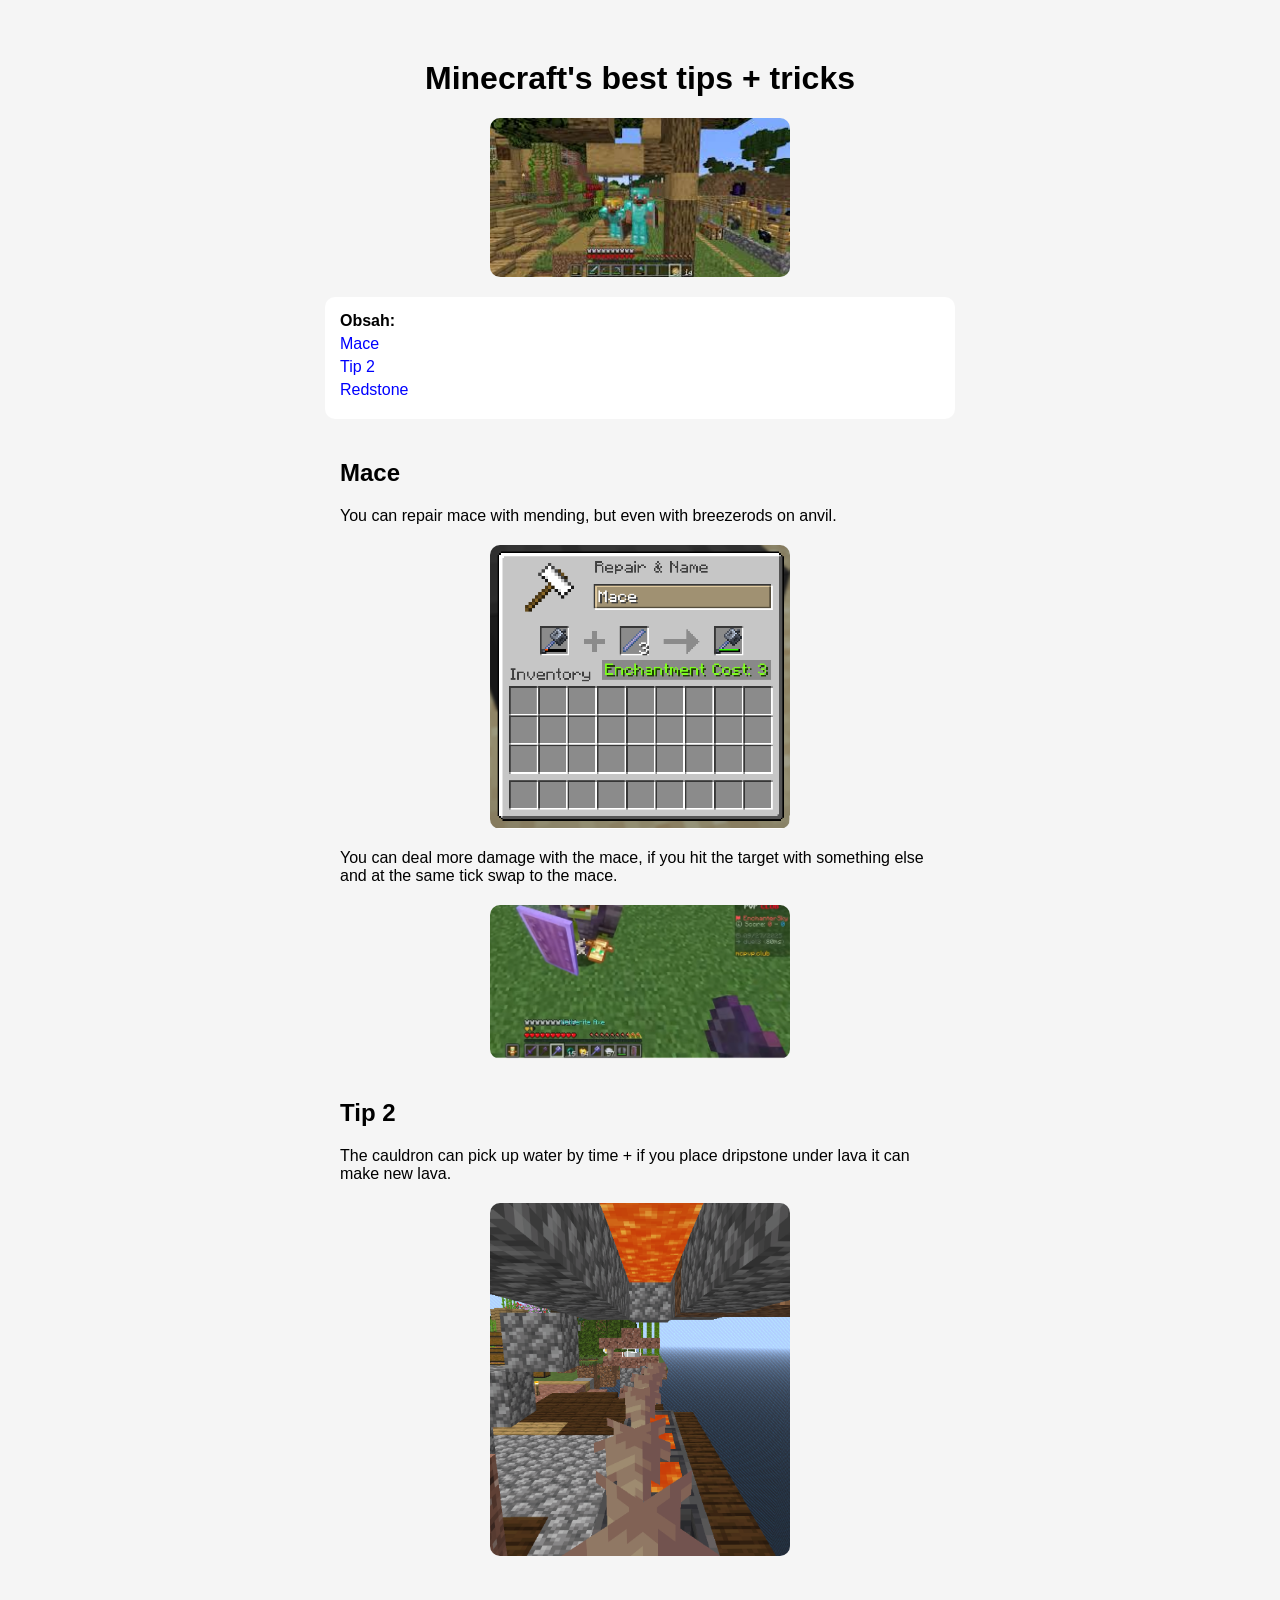
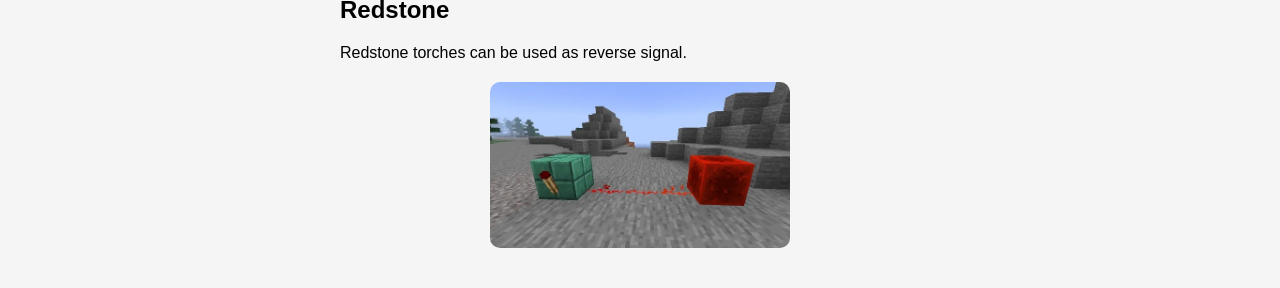
==== index.html @ edcd50ec "Add files via upload" ====
<!DOCTYPE html>
<html lang="cs">
<head>
    <meta charset="UTF-8">
    <title>Můj web</title>

    <style>
        body {
            font-family: Arial;
            margin: 0;
            background: #f5f5f5;
        }

        h1 {
            text-align: center;
            margin-top: 60px;
        }

        .center-img {
            display: block;
            margin: 20px auto;
            width: 300px;
            border-radius: 10px;
        }

        /* MENU jako Wikipedia */
        .menu {
            max-width: 600px;
            margin: 20px auto;
            background: white;
            padding: 15px;
            border-radius: 10px;
        }

        .menu a {
            display: block;
            color: blue;
            text-decoration: none;
            margin: 5px 0;
        }

        .menu a:hover {
            text-decoration: underline;
        }

        /* Obsah */
        .content {
            max-width: 600px;
            margin: 40px auto;
        }

        h2 {
            margin-top: 40px;
        }
    </style>
</head>
<body>

    <h1>Minecraft's best tips + tricks</h1>

    <img src="./minecraft.jpg" class="center-img">
    <!-- MENU -->
    <div class="menu">
        <b>Obsah:</b>
        <a href="#tip1">Mace</a>
        <a href="#tip2">Tip 2</a>
        <a href="#tip3">Redstone</a>
    </div>

    <!-- Tips -->
    <div class="content">

        <h2 id="tip1">Mace</h2>
        <p>You can repair mace with mending, but even with breezerods on anvil.</p>
        <img src="./mace+breezerod.png" class="center-img">
        <p>You can deal more damage with the mace, if you hit the target with something else and at the same tick swap to the mace.</p>
        <img src="./mace_swap.png" class="center-img">

        <h2 id="tip2">Tip 2</h2>
        <p>The cauldron can pick up water by time + if you place dripstone under lava it can make new lava.</p>
        <img src="./lava_dripstone.png" class="center-img">

        <h2 id="tip3">Redstone</h2>
        <p>Redstone torches can be used as reverse signal.</p>
        <img src="./redstone_torch.png" class="center-img">

    </div>

</body>
</html>
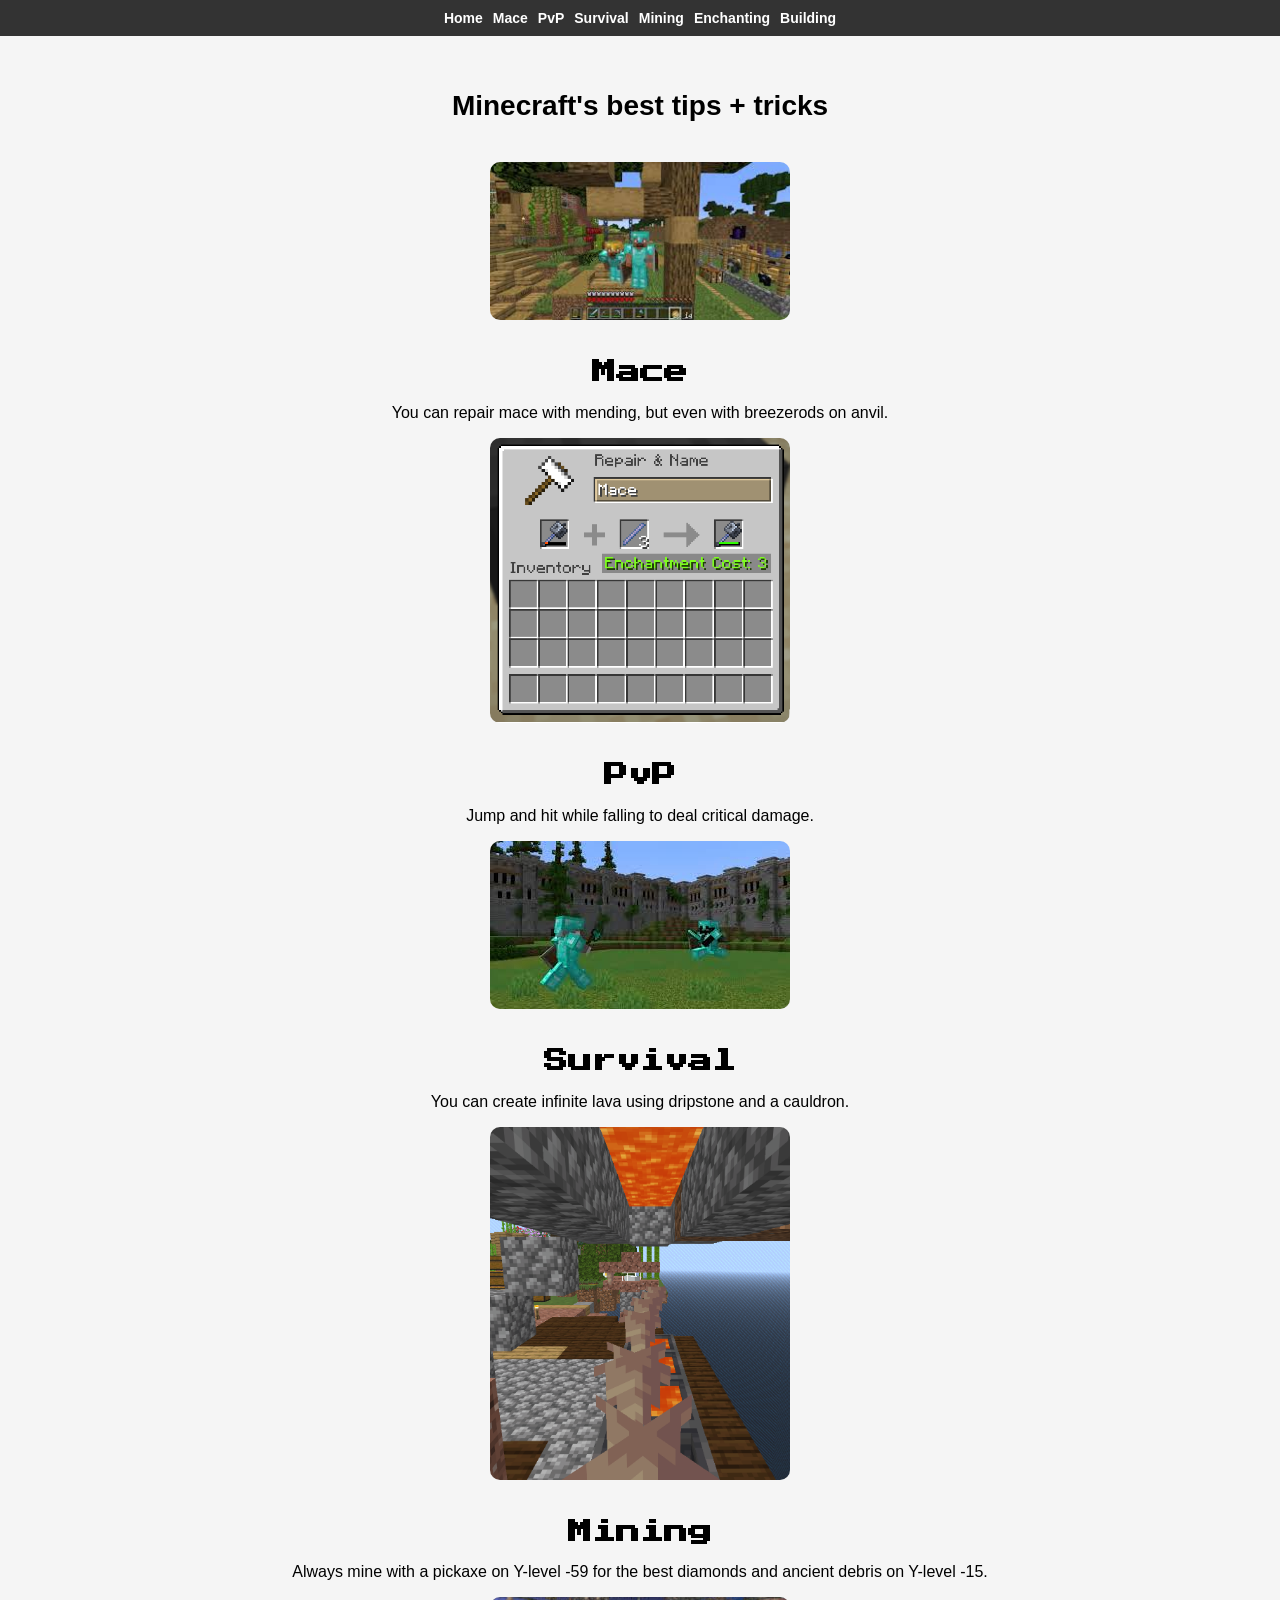
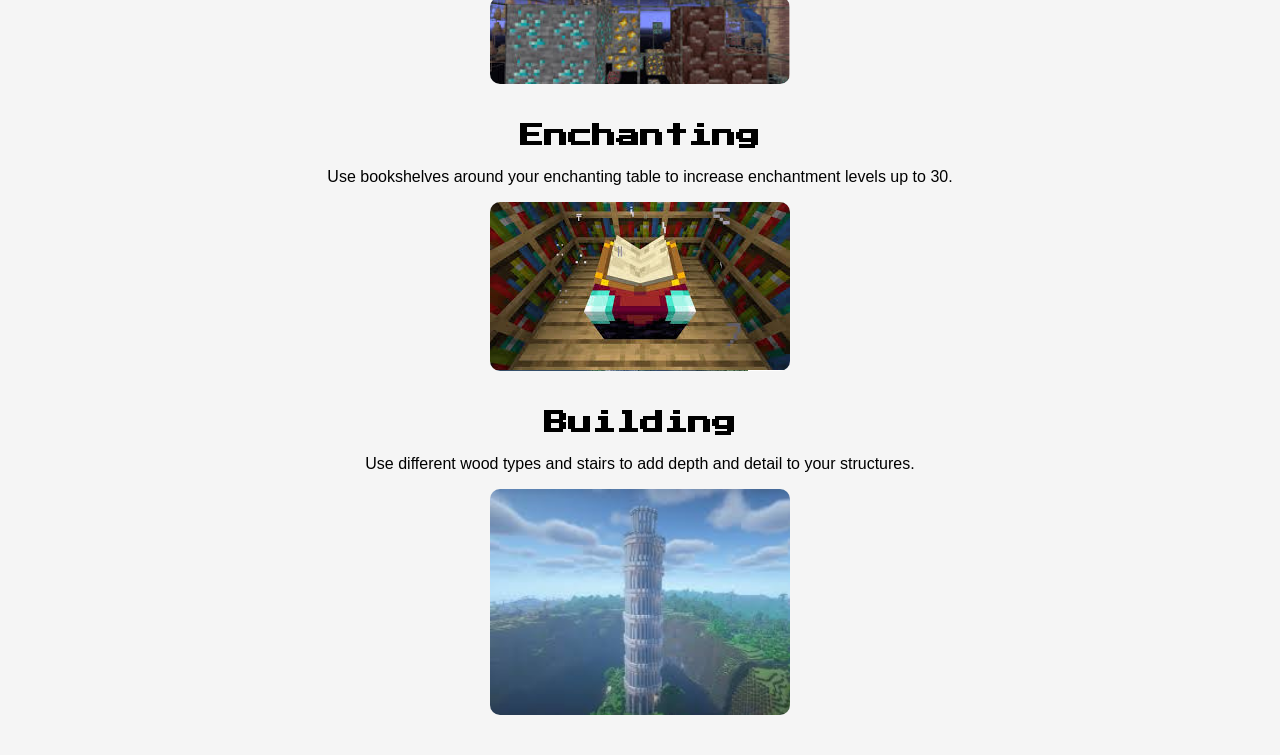
==== commit 090c933b: "Add files via upload" ====
--- a/index.html
+++ b/index.html
@@ -2,87 +2,192 @@
 <html lang="cs">
 <head>
     <meta charset="UTF-8">
-    <title>Můj web</title>
+    <meta name="viewport" content="width=device-width, initial-scale=1.0">
+    <title>Minecraft Tips</title>
+    <link href="https://fonts.googleapis.com/css2?family=Press+Start+2P&display=swap" rel="stylesheet">
 
     <style>
+        * {
+            box-sizing: border-box;
+        }
+
         body {
             font-family: Arial;
             margin: 0;
             background: #f5f5f5;
+            padding-top: 70px;
+        }
+
+        .navbar {
+            background: #333;
+            padding: 10px 15px;
+            text-align: center;
+            position: fixed;
+            top: 0;
+            left: 0;
+            width: 100%;
+            z-index: 1000;
+            display: flex;
+            flex-wrap: wrap;
+            justify-content: center;
+            gap: 10px;
+        }
+
+        .navbar a {
+            color: white;
+            text-decoration: none;
+            font-weight: bold;
+            font-size: 14px;
+        }
+
+        .navbar a:hover {
+            text-decoration: underline;
         }
 
         h1 {
             text-align: center;
-            margin-top: 60px;
+            margin-top: 20px;
+            font-size: 28px;
+        }
+
+        .content {
+            max-width: 800px;
+            margin: 40px auto;
+            text-align: center;
+            padding: 0 15px;
         }
 
         .center-img {
             display: block;
-            margin: 20px auto;
+            margin: 15px auto;
             width: 300px;
+            max-width: 100%;
             border-radius: 10px;
-        }
-
-        /* MENU jako Wikipedia */
-        .menu {
-            max-width: 600px;
-            margin: 20px auto;
-            background: white;
-            padding: 15px;
-            border-radius: 10px;
-        }
-
-        .menu a {
-            display: block;
-            color: blue;
-            text-decoration: none;
-            margin: 5px 0;
-        }
-
-        .menu a:hover {
-            text-decoration: underline;
-        }
-
-        /* Obsah */
-        .content {
-            max-width: 600px;
-            margin: 40px auto;
         }
 
         h2 {
             margin-top: 40px;
+            font-family: 'Press Start 2P', cursive;
+            font-size: 24px;
+        }
+
+        @media (max-width: 768px) {
+            body {
+                padding-top: 90px;
+            }
+
+            .navbar {
+                padding: 8px 10px;
+                gap: 8px;
+            }
+
+            .navbar a {
+                font-size: 12px;
+            }
+
+            h1 {
+                font-size: 22px;
+                margin-top: 15px;
+            }
+
+            h2 {
+                font-size: 18px;
+            }
+
+            .center-img {
+                width: 250px;
+            }
+
+            .content {
+                margin: 30px auto;
+            }
+
+            p {
+                font-size: 14px;
+            }
+        }
+
+        @media (max-width: 480px) {
+            body {
+                padding-top: 110px;
+            }
+
+            .navbar {
+                padding: 8px 5px;
+                gap: 5px;
+            }
+
+            .navbar a {
+                font-size: 11px;
+                margin: 0 2px;
+            }
+
+            h1 {
+                font-size: 20px;
+            }
+
+            h2 {
+                font-size: 16px;
+            }
+
+            .center-img {
+                width: 100%;
+                max-width: 280px;
+            }
+
+            .content {
+                margin: 20px 10px;
+                padding: 0 10px;
+            }
+
+            p {
+                font-size: 13px;
+            }
         }
     </style>
 </head>
 <body>
 
+    <!-- 🔥 NAVBAR -->
+    <nav class="navbar">
+        <a href="index.html">Home</a>
+        <a href="mace.html">Mace</a>
+        <a href="pvp.html">PvP</a>
+        <a href="survival.html">Survival</a>
+        <a href="mining.html">Mining</a>
+        <a href="enchanting.html">Enchanting</a>
+        <a href="building.html">Building</a>
+    </nav>
+
     <h1>Minecraft's best tips + tricks</h1>
 
-    <img src="./minecraft.jpg" class="center-img">
-    <!-- MENU -->
-    <div class="menu">
-        <b>Obsah:</b>
-        <a href="#tip1">Mace</a>
-        <a href="#tip2">Tip 2</a>
-        <a href="#tip3">Redstone</a>
-    </div>
-
-    <!-- Tips -->
     <div class="content">
 
-        <h2 id="tip1">Mace</h2>
+        <img src="./minecraft.jpg" class="center-img">
+
+        <h2>Mace</h2>
         <p>You can repair mace with mending, but even with breezerods on anvil.</p>
         <img src="./mace+breezerod.png" class="center-img">
-        <p>You can deal more damage with the mace, if you hit the target with something else and at the same tick swap to the mace.</p>
-        <img src="./mace_swap.png" class="center-img">
 
-        <h2 id="tip2">Tip 2</h2>
-        <p>The cauldron can pick up water by time + if you place dripstone under lava it can make new lava.</p>
+        <h2>PvP</h2>
+        <p>Jump and hit while falling to deal critical damage.</p>
+        <img src="./pvp.png" class="center-img">
+
+        <h2>Survival</h2>
+        <p>You can create infinite lava using dripstone and a cauldron.</p>
         <img src="./lava_dripstone.png" class="center-img">
 
-        <h2 id="tip3">Redstone</h2>
-        <p>Redstone torches can be used as reverse signal.</p>
-        <img src="./redstone_torch.png" class="center-img">
+        <h2>Mining</h2>
+        <p>Always mine with a pickaxe on Y-level -59 for the best diamonds and ancient debris on Y-level -15.</p>
+        <img src="./mining.png" class="center-img">
+
+        <h2>Enchanting</h2>
+        <p>Use bookshelves around your enchanting table to increase enchantment levels up to 30.</p>
+        <img src="./enchanting.png" class="center-img">
+
+        <h2>Building</h2>
+        <p>Use different wood types and stairs to add depth and detail to your structures.</p>
+        <img src="./building.png" class="center-img">
 
     </div>
 
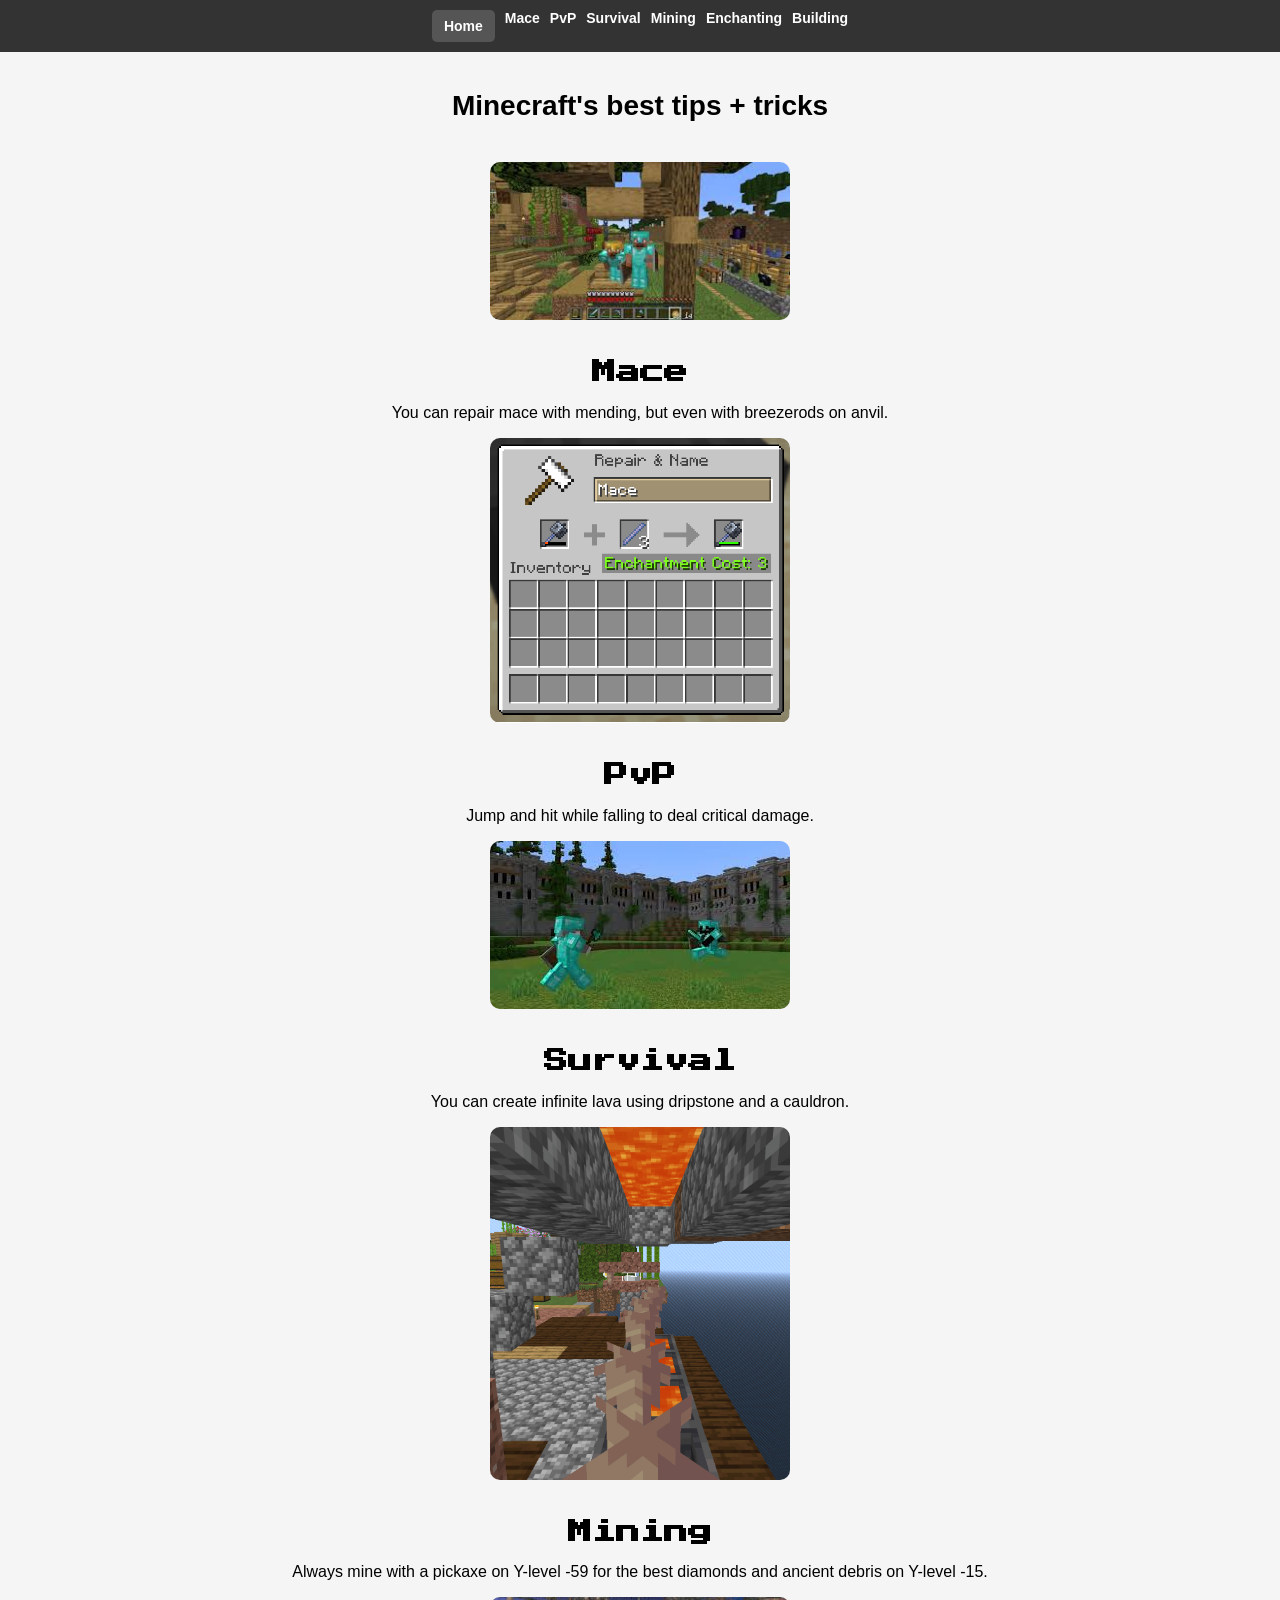
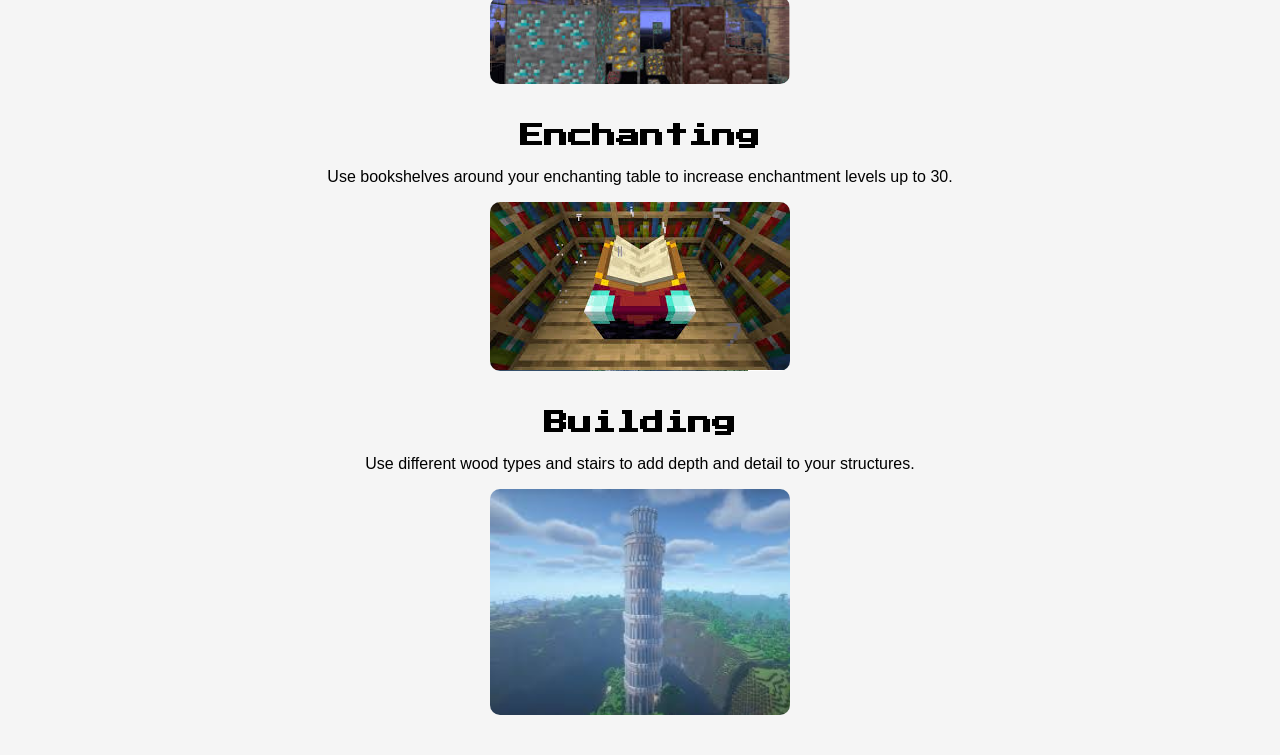
==== commit 6451f70a: "Add files via upload" ====
--- a/index.html
+++ b/index.html
@@ -44,6 +44,13 @@
             text-decoration: underline;
         }
 
+        .navbar a.active {
+            background-color: #555;
+            padding: 8px 12px;
+            border-radius: 5px;
+            font-weight: bold;
+        }
+
         h1 {
             text-align: center;
             margin-top: 20px;
@@ -63,6 +70,13 @@
             width: 300px;
             max-width: 100%;
             border-radius: 10px;
+            transition: transform 0.3s ease;
+            cursor: pointer;
+        }
+
+        .center-img:hover {
+            transform: scale(1.1);
+            box-shadow: 0 8px 16px rgba(0, 0, 0, 0.2);
         }
 
         h2 {
@@ -150,7 +164,7 @@
 
     <!-- 🔥 NAVBAR -->
     <nav class="navbar">
-        <a href="index.html">Home</a>
+        <a href="index.html" class="active">Home</a>
         <a href="mace.html">Mace</a>
         <a href="pvp.html">PvP</a>
         <a href="survival.html">Survival</a>
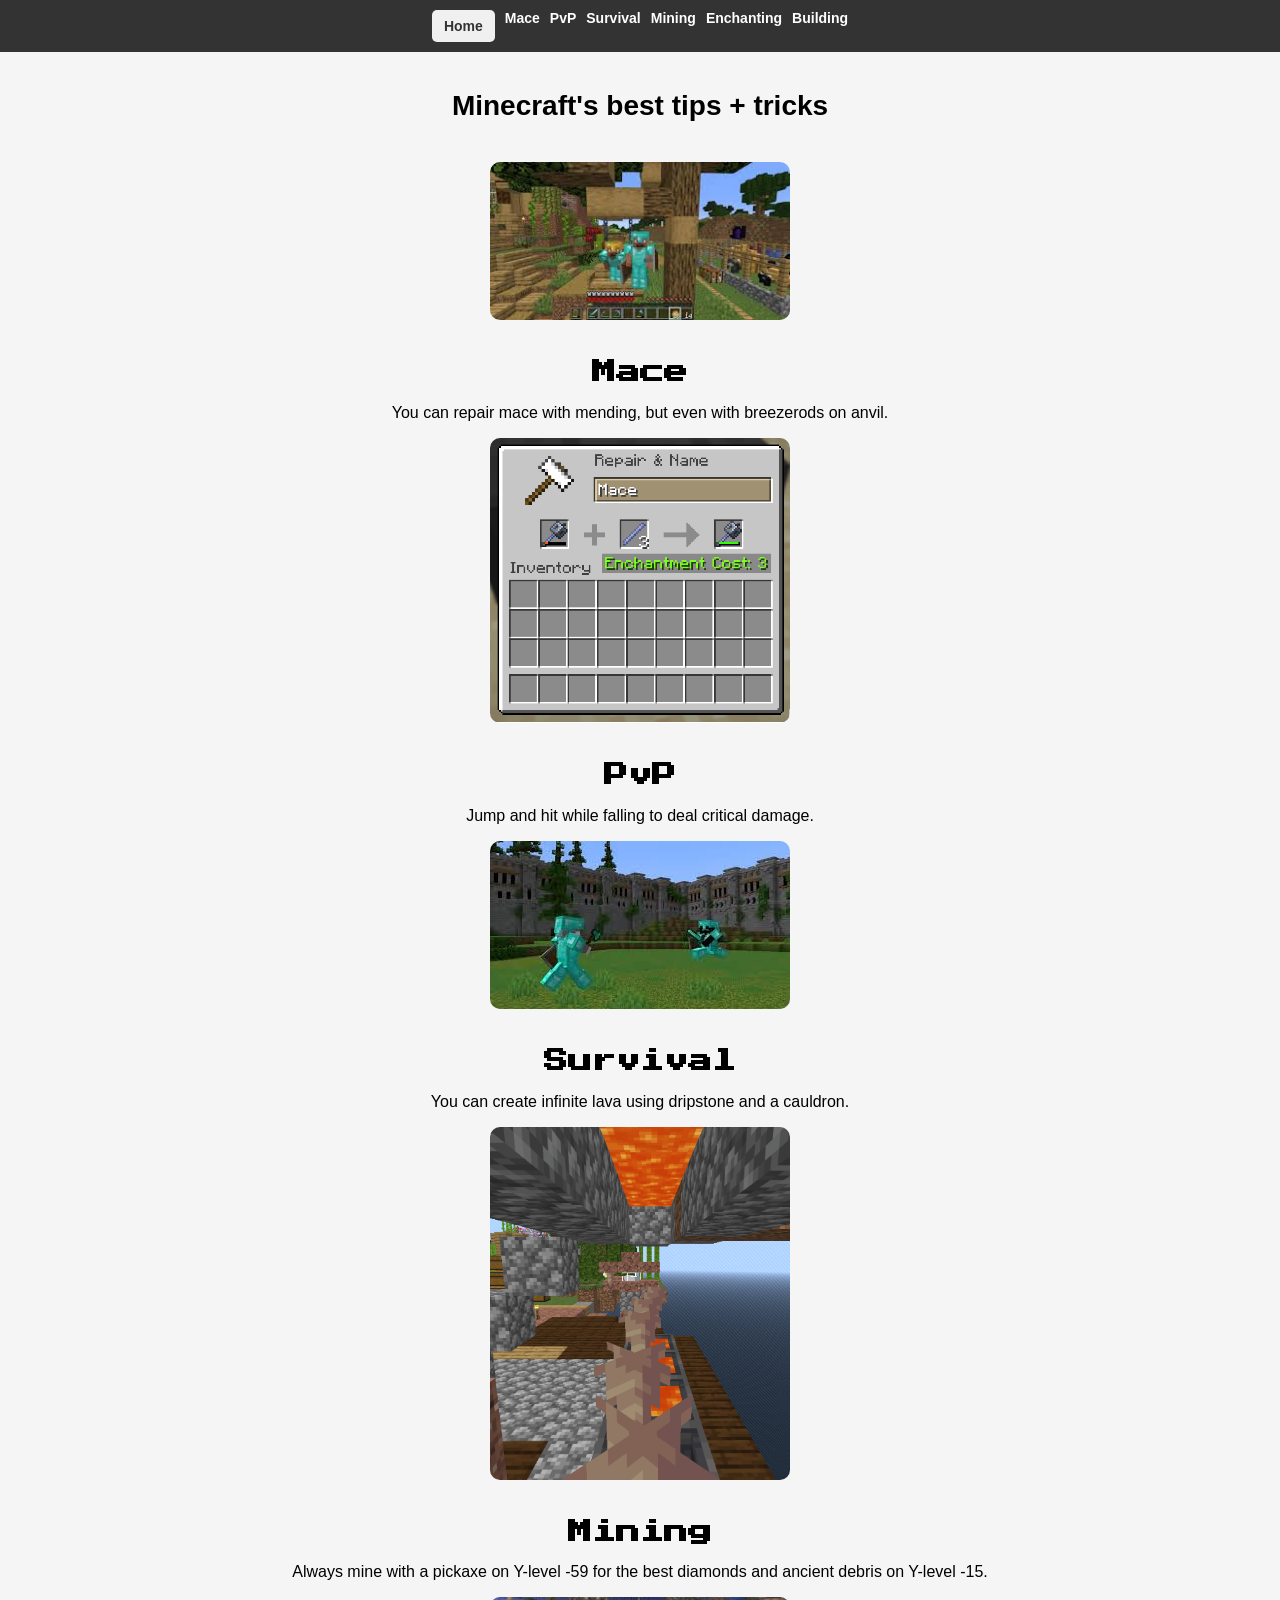
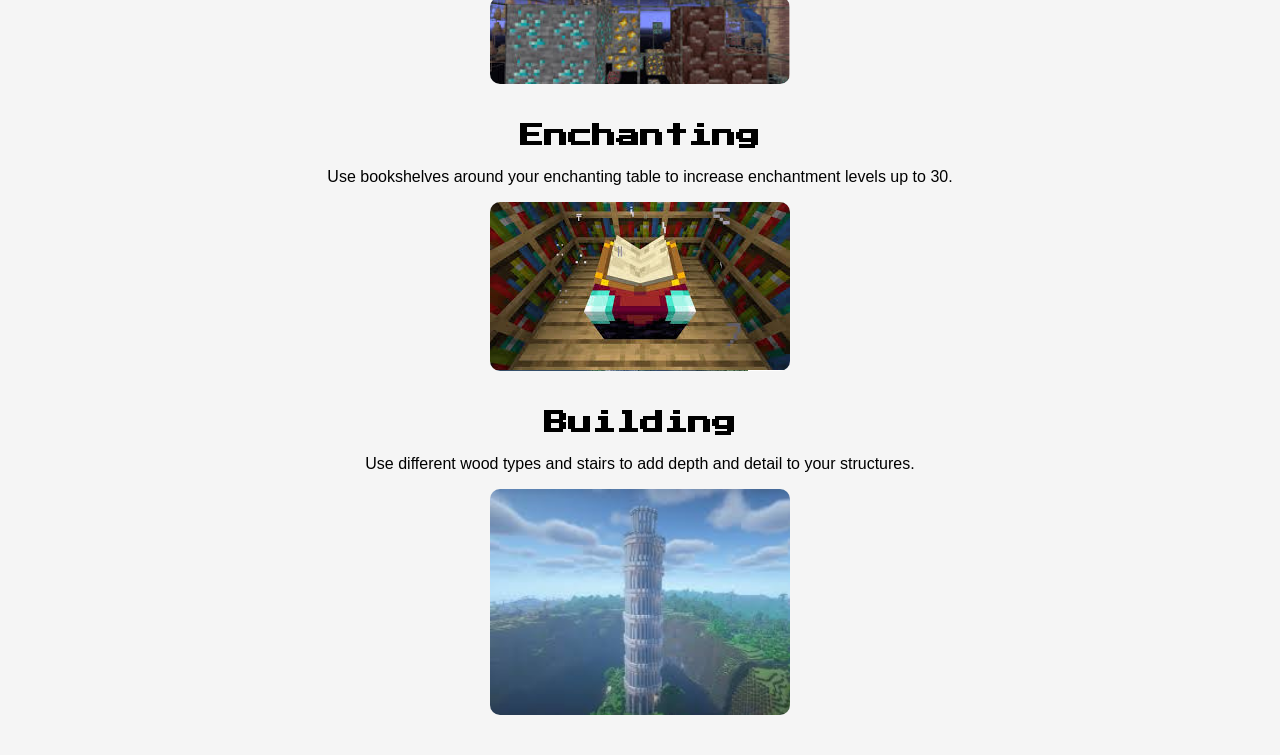
==== commit 39efda29: "Add files via upload" ====
--- a/index.html
+++ b/index.html
@@ -38,14 +38,18 @@
             text-decoration: none;
             font-weight: bold;
             font-size: 14px;
+            transition: all 0.3s ease;
         }
 
         .navbar a:hover {
-            text-decoration: underline;
+            background-color: #555;
+            padding: 8px 12px;
+            border-radius: 5px;
         }
 
         .navbar a.active {
-            background-color: #555;
+            background-color: #F0F0F0;
+            color: #333;
             padding: 8px 12px;
             border-radius: 5px;
             font-weight: bold;
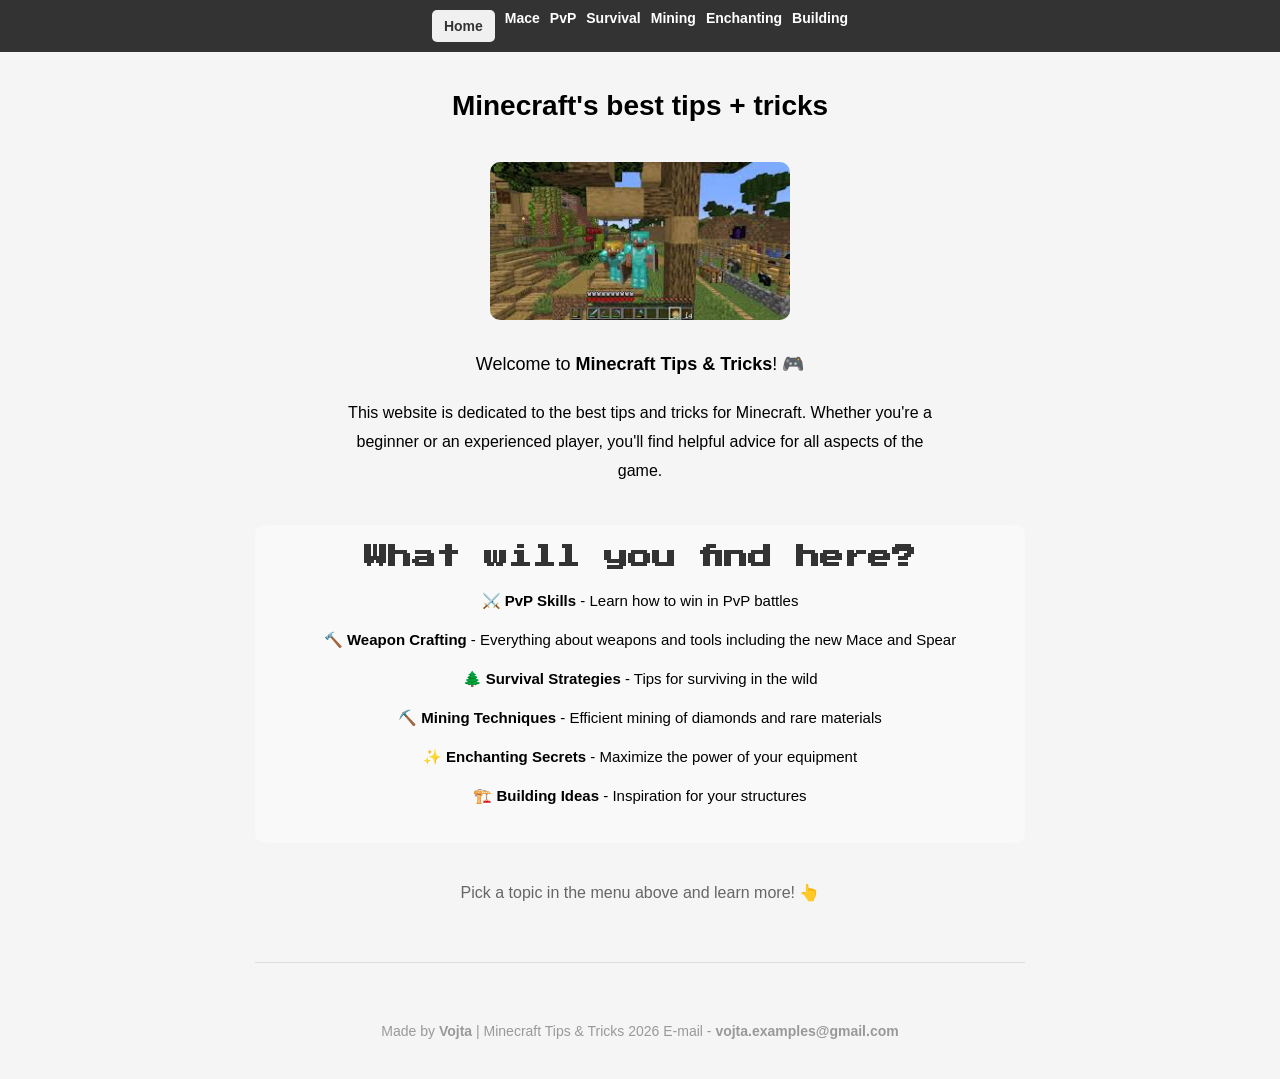
==== commit 1233e474: "Add files via upload" ====
--- a/index.html
+++ b/index.html
@@ -87,6 +87,61 @@
             margin-top: 40px;
             font-family: 'Press Start 2P', cursive;
             font-size: 24px;
+        }
+
+        .intro-section {
+            margin: 30px 0;
+            text-align: center;
+        }
+
+        .intro-title {
+            font-size: 18px;
+            line-height: 1.6;
+        }
+
+        .intro-text {
+            font-size: 16px;
+            line-height: 1.8;
+            max-width: 600px;
+            margin: 20px auto;
+        }
+
+        .features-box {
+            margin: 40px 0;
+            padding: 20px;
+            background-color: #f9f9f9;
+            border-radius: 10px;
+        }
+
+        .features-box h2 {
+            color: #333;
+            margin-top: 0;
+        }
+
+        .features-box p {
+            font-size: 15px;
+            line-height: 1.6;
+        }
+
+        .call-to-action {
+            text-align: center;
+            font-size: 16px;
+            color: #666;
+            margin-top: 40px;
+        }
+
+        .footer-divider {
+            margin: 60px 0;
+            border: none;
+            border-top: 1px solid #ddd;
+        }
+
+        .footer-credit {
+            text-align: center;
+            font-size: 14px;
+            color: #999;
+            margin-top: 30px;
+            margin-bottom: 20px;
         }
 
         @media (max-width: 768px) {
@@ -183,29 +238,36 @@
 
         <img src="./minecraft.jpg" class="center-img">
 
-        <h2>Mace</h2>
-        <p>You can repair mace with mending, but even with breezerods on anvil.</p>
-        <img src="./mace+breezerod.png" class="center-img">
-
-        <h2>PvP</h2>
-        <p>Jump and hit while falling to deal critical damage.</p>
-        <img src="./pvp.png" class="center-img">
-
-        <h2>Survival</h2>
-        <p>You can create infinite lava using dripstone and a cauldron.</p>
-        <img src="./lava_dripstone.png" class="center-img">
-
-        <h2>Mining</h2>
-        <p>Always mine with a pickaxe on Y-level -59 for the best diamonds and ancient debris on Y-level -15.</p>
-        <img src="./mining.png" class="center-img">
-
-        <h2>Enchanting</h2>
-        <p>Use bookshelves around your enchanting table to increase enchantment levels up to 30.</p>
-        <img src="./enchanting.png" class="center-img">
-
-        <h2>Building</h2>
-        <p>Use different wood types and stairs to add depth and detail to your structures.</p>
-        <img src="./building.png" class="center-img">
+        <div class="intro-section">
+            <p class="intro-title">
+                Welcome to <strong>Minecraft Tips & Tricks</strong>! 🎮
+            </p>
+            <p class="intro-text">
+                This website is dedicated to the best tips and tricks for Minecraft. Whether you're a beginner or an experienced player, 
+                you'll find helpful advice for all aspects of the game.
+            </p>
+        </div>
+
+        <div class="features-box">
+            <h2>What will you find here?</h2>
+            <p><strong>⚔️ PvP Skills</strong> - Learn how to win in PvP battles</p>
+            <p><strong>🔨 Weapon Crafting</strong> - Everything about weapons and tools including the new Mace and Spear</p>
+            <p><strong>🌲 Survival Strategies</strong> - Tips for surviving in the wild</p>
+            <p><strong>⛏️ Mining Techniques</strong> - Efficient mining of diamonds and rare materials</p>
+            <p><strong>✨ Enchanting Secrets</strong> - Maximize the power of your equipment</p>
+            <p><strong>🏗️ Building Ideas</strong> - Inspiration for your structures</p>
+        </div>
+
+        <p class="call-to-action">
+            Pick a topic in the menu above and learn more! 👆
+        </p>
+
+        <hr class="footer-divider">
+
+        <p class="footer-credit">
+            Made by <strong>Vojta</strong>  | Minecraft Tips & Tricks 2026
+            E-mail - <strong>vojta.examples@gmail.com</strong>
+        </p>
 
     </div>
 
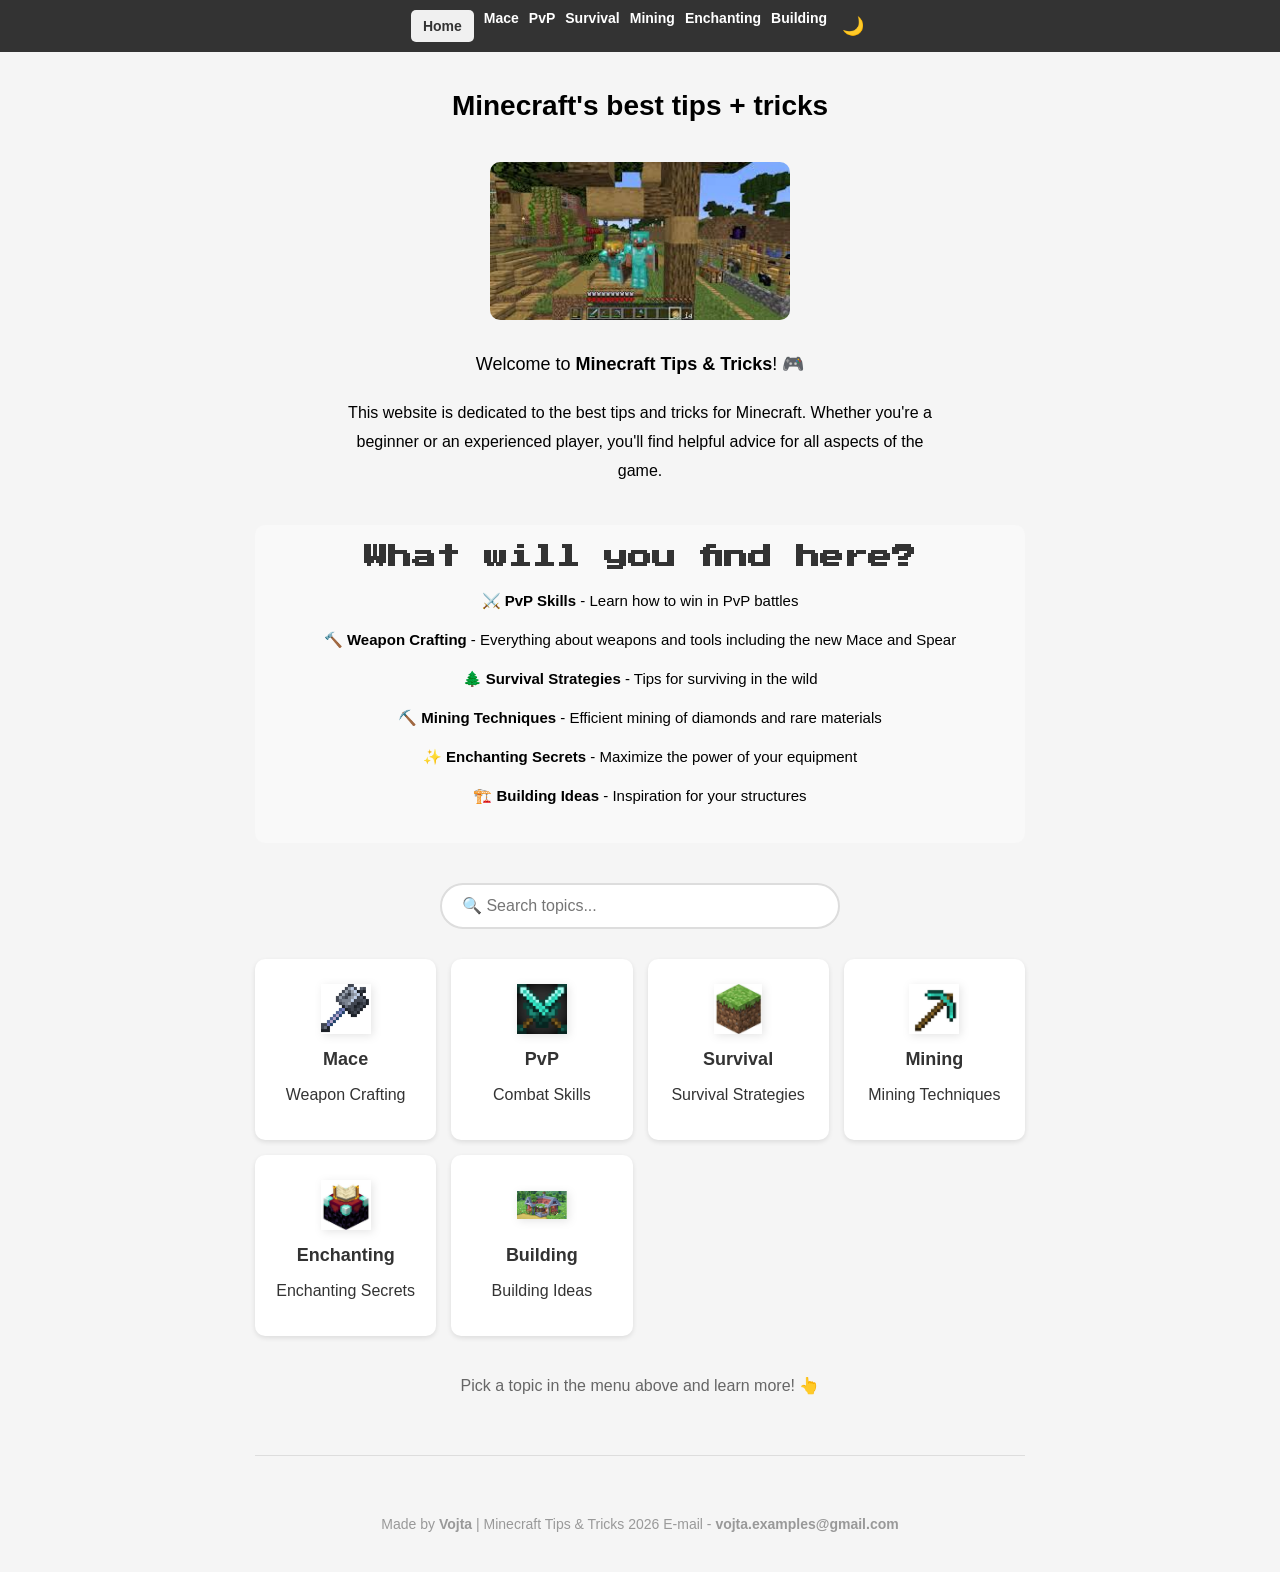
==== commit df84f5a9: "Add files via upload" ====
--- a/index.html
+++ b/index.html
@@ -5,219 +5,8 @@
     <meta name="viewport" content="width=device-width, initial-scale=1.0">
     <title>Minecraft Tips</title>
     <link href="https://fonts.googleapis.com/css2?family=Press+Start+2P&display=swap" rel="stylesheet">
-
-    <style>
-        * {
-            box-sizing: border-box;
-        }
-
-        body {
-            font-family: Arial;
-            margin: 0;
-            background: #f5f5f5;
-            padding-top: 70px;
-        }
-
-        .navbar {
-            background: #333;
-            padding: 10px 15px;
-            text-align: center;
-            position: fixed;
-            top: 0;
-            left: 0;
-            width: 100%;
-            z-index: 1000;
-            display: flex;
-            flex-wrap: wrap;
-            justify-content: center;
-            gap: 10px;
-        }
-
-        .navbar a {
-            color: white;
-            text-decoration: none;
-            font-weight: bold;
-            font-size: 14px;
-            transition: all 0.3s ease;
-        }
-
-        .navbar a:hover {
-            background-color: #555;
-            padding: 8px 12px;
-            border-radius: 5px;
-        }
-
-        .navbar a.active {
-            background-color: #F0F0F0;
-            color: #333;
-            padding: 8px 12px;
-            border-radius: 5px;
-            font-weight: bold;
-        }
-
-        h1 {
-            text-align: center;
-            margin-top: 20px;
-            font-size: 28px;
-        }
-
-        .content {
-            max-width: 800px;
-            margin: 40px auto;
-            text-align: center;
-            padding: 0 15px;
-        }
-
-        .center-img {
-            display: block;
-            margin: 15px auto;
-            width: 300px;
-            max-width: 100%;
-            border-radius: 10px;
-            transition: transform 0.3s ease;
-            cursor: pointer;
-        }
-
-        .center-img:hover {
-            transform: scale(1.1);
-            box-shadow: 0 8px 16px rgba(0, 0, 0, 0.2);
-        }
-
-        h2 {
-            margin-top: 40px;
-            font-family: 'Press Start 2P', cursive;
-            font-size: 24px;
-        }
-
-        .intro-section {
-            margin: 30px 0;
-            text-align: center;
-        }
-
-        .intro-title {
-            font-size: 18px;
-            line-height: 1.6;
-        }
-
-        .intro-text {
-            font-size: 16px;
-            line-height: 1.8;
-            max-width: 600px;
-            margin: 20px auto;
-        }
-
-        .features-box {
-            margin: 40px 0;
-            padding: 20px;
-            background-color: #f9f9f9;
-            border-radius: 10px;
-        }
-
-        .features-box h2 {
-            color: #333;
-            margin-top: 0;
-        }
-
-        .features-box p {
-            font-size: 15px;
-            line-height: 1.6;
-        }
-
-        .call-to-action {
-            text-align: center;
-            font-size: 16px;
-            color: #666;
-            margin-top: 40px;
-        }
-
-        .footer-divider {
-            margin: 60px 0;
-            border: none;
-            border-top: 1px solid #ddd;
-        }
-
-        .footer-credit {
-            text-align: center;
-            font-size: 14px;
-            color: #999;
-            margin-top: 30px;
-            margin-bottom: 20px;
-        }
-
-        @media (max-width: 768px) {
-            body {
-                padding-top: 90px;
-            }
-
-            .navbar {
-                padding: 8px 10px;
-                gap: 8px;
-            }
-
-            .navbar a {
-                font-size: 12px;
-            }
-
-            h1 {
-                font-size: 22px;
-                margin-top: 15px;
-            }
-
-            h2 {
-                font-size: 18px;
-            }
-
-            .center-img {
-                width: 250px;
-            }
-
-            .content {
-                margin: 30px auto;
-            }
-
-            p {
-                font-size: 14px;
-            }
-        }
-
-        @media (max-width: 480px) {
-            body {
-                padding-top: 110px;
-            }
-
-            .navbar {
-                padding: 8px 5px;
-                gap: 5px;
-            }
-
-            .navbar a {
-                font-size: 11px;
-                margin: 0 2px;
-            }
-
-            h1 {
-                font-size: 20px;
-            }
-
-            h2 {
-                font-size: 16px;
-            }
-
-            .center-img {
-                width: 100%;
-                max-width: 280px;
-            }
-
-            .content {
-                margin: 20px 10px;
-                padding: 0 10px;
-            }
-
-            p {
-                font-size: 13px;
-            }
-        }
-    </style>
+    <link rel="stylesheet" href="https://cdnjs.cloudflare.com/ajax/libs/font-awesome/6.4.0/css/all.min.css">
+    <link rel="stylesheet" href="./CSS.css">
 </head>
 <body>
 
@@ -230,13 +19,14 @@
         <a href="mining.html">Mining</a>
         <a href="enchanting.html">Enchanting</a>
         <a href="building.html">Building</a>
+        <button class="dark-mode-btn" id="darkModeBtn" title="Toggle Dark Mode">🌙</button>
     </nav>
 
     <h1>Minecraft's best tips + tricks</h1>
 
     <div class="content">
 
-        <img src="./minecraft.jpg" class="center-img">
+        <img src="./obrázky/minecraft.jpg" class="center-img">
 
         <div class="intro-section">
             <p class="intro-title">
@@ -258,6 +48,55 @@
             <p><strong>🏗️ Building Ideas</strong> - Inspiration for your structures</p>
         </div>
 
+        <div class="search-container">
+            <input type="text" id="searchBox" class="search-box" placeholder="🔍 Search topics...">
+        </div>
+
+        <div class="pages-grid" id="pagesGrid">
+            <a href="mace.html" class="page-card">
+                <div class="page-card-icon">
+                    <img src="./obrázky/mace.png" alt="Mace">
+                </div>
+                <div class="page-card-title">Mace</div>
+                <p>Weapon Crafting</p>
+            </a>
+            <a href="pvp.html" class="page-card">
+                <div class="page-card-icon">
+                    <img src="./obrázky/pvpsword.png" alt="PvP">
+                </div>
+                <div class="page-card-title">PvP</div>
+                <p>Combat Skills</p>
+            </a>
+            <a href="survival.html" class="page-card">
+                <div class="page-card-icon">
+                    <img src="./obrázky/grassblock.png" alt="Survival">
+                </div>
+                <div class="page-card-title">Survival</div>
+                <p>Survival Strategies</p>
+            </a>
+            <a href="mining.html" class="page-card">
+                <div class="page-card-icon">
+                    <img src="./obrázky/diapickaxe.png" alt="Mining">
+                </div>
+                <div class="page-card-title">Mining</div>
+                <p>Mining Techniques</p>
+            </a>
+            <a href="enchanting.html" class="page-card">
+                <div class="page-card-icon">
+                    <img src="./obrázky/enchantingtable.png" alt="Enchanting">
+                </div>
+                <div class="page-card-title">Enchanting</div>
+                <p>Enchanting Secrets</p>
+            </a>
+            <a href="building.html" class="page-card">
+                <div class="page-card-icon">
+                    <img src="./obrázky/build.png" alt="Building">
+                </div>
+                <div class="page-card-title">Building</div>
+                <p>Building Ideas</p>
+            </a>
+        </div>
+
         <p class="call-to-action">
             Pick a topic in the menu above and learn more! 👆
         </p>
@@ -271,5 +110,48 @@
 
     </div>
 
+    <script>
+        // Dark Mode Toggle
+        const darkModeBtn = document.getElementById('darkModeBtn');
+        const body = document.body;
+
+        // Check if dark mode was previously saved
+        if (localStorage.getItem('darkMode') === 'enabled') {
+            body.classList.add('dark-mode');
+            darkModeBtn.textContent = '☀️';
+        }
+
+        darkModeBtn.addEventListener('click', function() {
+            body.classList.toggle('dark-mode');
+            
+            if (body.classList.contains('dark-mode')) {
+                darkModeBtn.textContent = '☀️';
+                localStorage.setItem('darkMode', 'enabled');
+            } else {
+                darkModeBtn.textContent = '🌙';
+                localStorage.setItem('darkMode', 'disabled');
+            }
+        });
+
+        // Search Functionality
+        const searchBox = document.getElementById('searchBox');
+        const pageCards = document.querySelectorAll('.page-card');
+
+        searchBox.addEventListener('input', function() {
+            const searchTerm = this.value.toLowerCase();
+
+            pageCards.forEach(card => {
+                const title = card.querySelector('.page-card-title').textContent.toLowerCase();
+                const description = card.querySelector('p').textContent.toLowerCase();
+
+                if (title.includes(searchTerm) || description.includes(searchTerm) || searchTerm === '') {
+                    card.classList.remove('hidden');
+                } else {
+                    card.classList.add('hidden');
+                }
+            });
+        });
+    </script>
+
 </body>
 </html>
--- a/CSS.css
+++ b/CSS.css
@@ -0,0 +1,283 @@
+/* ===== CSS VARIABLES ===== */
+:root {
+    --primary-bg: #f5f5f5;
+    --dark-bg: #1a1a1a;
+    --dark-text: #e0e0e0;
+    --light-text: #d0d0d0;
+    --navbar-bg: #333;
+    --navbar-hover: #555;
+    --border-light: #ddd;
+    --border-dark: #555;
+    --shadow-small: 0 2px 5px rgba(0, 0, 0, 0.1);
+    --shadow-medium: 0 4px 8px rgba(0, 0, 0, 0.2);
+    --shadow-large: 0 5px 15px rgba(0, 0, 0, 0.2);
+    --shadow-hover: 0 8px 16px rgba(0, 0, 0, 0.2);
+}
+
+/* ===== GLOBAL STYLES ===== */
+* { box-sizing: border-box; }
+
+body {
+    font-family: Arial;
+    margin: 0;
+    background: var(--primary-bg);
+    padding-top: 70px;
+}
+
+/* ===== NAVBAR ===== */
+.navbar {
+    background: var(--navbar-bg);
+    padding: 10px 15px;
+    text-align: center;
+    position: fixed;
+    top: 0;
+    left: 0;
+    width: 100%;
+    z-index: 1000;
+    display: flex;
+    flex-wrap: wrap;
+    justify-content: center;
+    gap: 10px;
+}
+
+.navbar a {
+    color: white;
+    text-decoration: none;
+    font-weight: bold;
+    font-size: 14px;
+    transition: all 0.3s ease;
+}
+
+.navbar a:hover { background-color: var(--navbar-hover); padding: 8px 12px; border-radius: 5px; }
+
+.navbar a.active { background-color: #F0F0F0; color: #333; padding: 8px 12px; border-radius: 5px; font-weight: bold; }
+
+/* ===== HEADINGS ===== */
+h1 {
+    text-align: center;
+    margin-top: 20px;
+    font-size: 28px;
+}
+
+h2 { margin-top: 40px; font-family: 'Press Start 2P', cursive; font-size: 24px; }
+
+/* ===== CONTENT ===== */
+.content { max-width: 800px; margin: 40px auto; text-align: center; padding: 0 15px; animation: fadeIn 0.6s ease-in-out; }
+
+.center-img {
+    display: block;
+    margin: 15px auto;
+    width: 300px;
+    max-width: 100%;
+    border-radius: 10px;
+    transition: transform 0.3s ease;
+    cursor: pointer;
+    animation: fadeIn 0.8s ease-in-out;
+}
+
+.center-img:hover {
+    transform: scale(1.1);
+    box-shadow: var(--shadow-hover);
+}
+
+/* ===== INTRO SECTION ===== */
+.intro-section { margin: 30px 0; text-align: center; }
+.intro-title { font-size: 18px; line-height: 1.6; }
+.intro-text { font-size: 16px; line-height: 1.8; max-width: 600px; margin: 20px auto; }
+
+/* ===== FEATURES BOX ===== */
+.features-box { margin: 40px 0; padding: 20px; background-color: #f9f9f9; border-radius: 10px; }
+.features-box h2 { color: #333; margin-top: 0; }
+.features-box p { font-size: 15px; line-height: 1.6; }
+
+.call-to-action {
+    text-align: center;
+    font-size: 16px;
+    color: #666;
+    margin-top: 40px;
+}
+
+/* ===== FOOTER ===== */
+.footer-divider { margin: 60px 0; border: none; border-top: 1px solid #ddd; }
+.footer-credit { text-align: center; font-size: 14px; color: #999; margin-top: 30px; margin-bottom: 20px; }
+
+/* ===== DARK MODE BUTTON ===== */
+.dark-mode-btn { background: none; border: none; color: white; font-size: 18px; cursor: pointer; transition: transform 0.3s ease; padding: 5px; }
+.dark-mode-btn:hover { transform: scale(1.2); }
+
+/* ===== DARK MODE ===== */
+body.dark-mode {
+    background: var(--dark-bg);
+    color: var(--dark-text);
+}
+
+body.dark-mode .content,
+body.dark-mode h1,
+body.dark-mode h2,
+body.dark-mode .features-box h2 {
+    color: var(--dark-text);
+}
+
+body.dark-mode .features-box {
+    background-color: #2a2a2a;
+}
+
+body.dark-mode p,
+body.dark-mode .intro-text {
+    color: var(--light-text);
+}
+
+body.dark-mode .call-to-action {
+    color: #b0b0b0;
+}
+
+body.dark-mode .footer-divider {
+    border-top: 1px solid #444;
+}
+
+body.dark-mode .footer-credit {
+    color: #777;
+}
+
+/* ===== ANIMATIONS ===== */
+@keyframes fadeIn {
+    from {
+        opacity: 0;
+        transform: translateY(20px);
+    }
+    to {
+        opacity: 1;
+        transform: translateY(0);
+    }
+}
+
+/* ===== SEARCH BOX ===== */
+.search-container {
+    text-align: center;
+    margin: 30px 0;
+}
+
+.search-box {
+    padding: 12px 20px;
+    font-size: 16px;
+    border: 2px solid var(--border-light);
+    border-radius: 25px;
+    width: 100%;
+    max-width: 400px;
+    transition: border-color 0.3s ease;
+}
+
+.search-box:focus {
+    outline: none;
+    border-color: #333;
+}
+
+body.dark-mode .search-box {
+    background-color: #2a2a2a;
+    color: var(--dark-text);
+    border-color: var(--border-dark);
+}
+
+body.dark-mode .search-box:focus {
+    border-color: #888;
+}
+
+/* ===== PAGES GRID ===== */
+.pages-grid {
+    display: grid;
+    grid-template-columns: repeat(auto-fit, minmax(150px, 1fr));
+    gap: 15px;
+    margin: 30px 0;
+}
+
+.page-card {
+    padding: 20px;
+    background: white;
+    border-radius: 10px;
+    text-align: center;
+    transition: all 0.3s ease;
+    cursor: pointer;
+    text-decoration: none;
+    color: #333;
+    box-shadow: var(--shadow-small);
+    animation: fadeIn 0.6s ease-in-out;
+}
+
+.page-card:hover {
+    transform: translateY(-5px);
+    box-shadow: var(--shadow-large);
+}
+
+.page-card.hidden {
+    display: none;
+}
+
+body.dark-mode .page-card {
+    background-color: #2a2a2a;
+    color: var(--dark-text);
+}
+
+.page-card-title { font-weight: bold; font-size: 18px; margin: 10px 0; }
+.page-card-icon { font-size: 32px; margin-bottom: 10px; color: #333; height: 60px; display: flex; align-items: center; justify-content: center; }
+
+.page-card-icon img { width: 50px; height: 50px; object-fit: contain; filter: drop-shadow(2px 2px 4px rgba(0, 0, 0, 0.1)); }
+body.dark-mode .page-card-icon { color: var(--dark-text); }
+body.dark-mode .page-card-icon img { filter: drop-shadow(2px 2px 4px rgba(255, 255, 255, 0.2)); }
+
+/* ===== BACK BUTTON ===== */
+.back { display: inline-block; margin-top: 30px; background-color: var(--navbar-bg); color: white; padding: 12px 24px; text-decoration: none; border-radius: 5px; transition: all 0.3s ease; font-weight: bold; }
+.back:hover { background-color: var(--navbar-hover); transform: translateY(-2px); box-shadow: var(--shadow-medium); }
+
+/* ===== ACTIVE NAVBAR COLORS ===== */
+.navbar a.active {
+    background-color: #F0F0F0;
+    color: #333;
+}
+
+/* Different colors for each page */
+a[href="mace.html"].active {
+    background-color: #738FA8 !important;
+}
+
+a[href="pvp.html"].active {
+    background-color: #E74C3C !important;
+}
+
+a[href="survival.html"].active {
+    background-color: #27AE60 !important;
+}
+
+a[href="mining.html"].active {
+    background-color: #F39C12 !important;
+}
+
+a[href="enchanting.html"].active {
+    background-color: #8E44AD !important;
+}
+
+a[href="building.html"].active {
+    background-color: #A0522D !important;
+}
+
+/* ===== RESPONSIVE DESIGN ===== */
+@media (max-width: 768px) {
+    body { padding-top: 90px; }
+    .navbar { padding: 8px 10px; gap: 8px; }
+    .navbar a { font-size: 12px; }
+    h1 { font-size: 22px; margin-top: 15px; }
+    h2 { font-size: 18px; }
+    .center-img { width: 250px; }
+    .content { margin: 30px auto; }
+    p { font-size: 14px; }
+}
+
+@media (max-width: 480px) {
+    body { padding-top: 110px; }
+    .navbar { padding: 8px 5px; gap: 5px; }
+    .navbar a { font-size: 11px; margin: 0 2px; }
+    h1 { font-size: 20px; }
+    h2 { font-size: 16px; }
+    .center-img { width: 100%; max-width: 280px; }
+    .content { margin: 20px 10px; padding: 0 10px; }
+    p { font-size: 13px; }
+}
